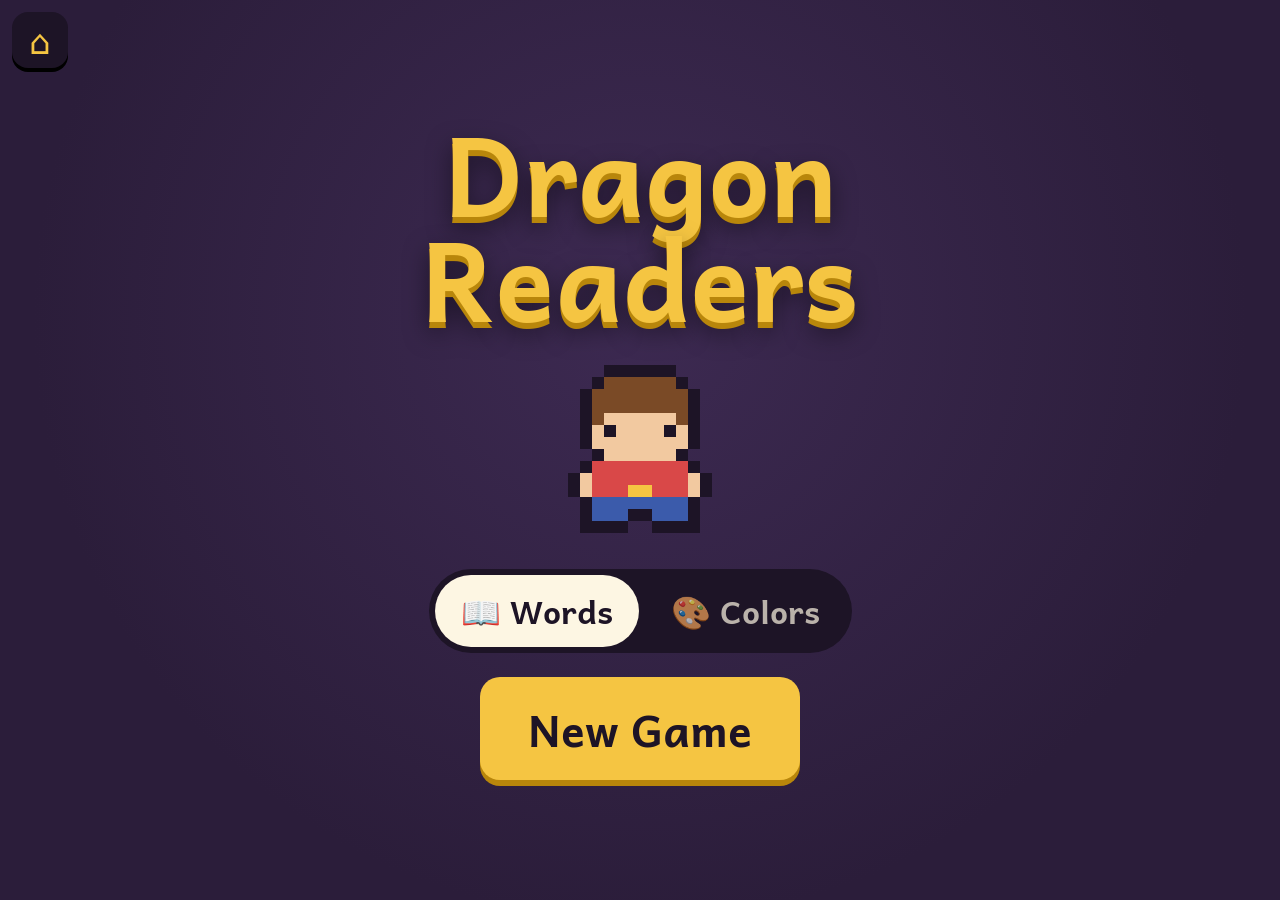
==== dragon.html @ 04651eae "Reading Arcade home page; Dragon Readers moves to dragon.html Co-Authored-By: Claude Opus 5.5 <norep" ====
<!doctype html>
<html lang="en">
<head>
  <meta charset="utf-8">
  <meta name="viewport" content="width=device-width, initial-scale=1, maximum-scale=1, user-scalable=no, viewport-fit=cover">
  <meta name="apple-mobile-web-app-capable" content="yes">
  <meta name="mobile-web-app-capable" content="yes">
  <meta name="apple-mobile-web-app-status-bar-style" content="black-translucent">
  <meta name="apple-mobile-web-app-title" content="Dragon Readers">
  <meta name="theme-color" content="#2b1d3a">
  <title>Dragon Readers</title>
  <link rel="icon" type="image/png" sizes="32x32" href="icons/favicon-32.png">
  <link rel="apple-touch-icon" href="icons/icon-192.png">
  <link rel="manifest" href="manifest.webmanifest">
  <link rel="preconnect" href="https://fonts.googleapis.com">
  <link rel="preconnect" href="https://fonts.gstatic.com" crossorigin>
  <!-- Andika is designed for beginning readers (simple a and g shapes). -->
  <link href="https://fonts.googleapis.com/css2?family=Andika:wght@400;700&display=swap" rel="stylesheet">
  <link rel="stylesheet" href="css/style.css">
</head>
<body>
  <div id="app">
    <!-- Title screen -->
    <section id="title-screen" class="screen">
      <a href="./" class="home-btn" aria-label="Back to the arcade">&#8962;</a>
      <h1 class="logo">Dragon<br>Readers</h1>
      <div class="title-dragon" aria-hidden="true"></div>
      <div class="mode-switch" role="radiogroup" aria-label="Game mode">
        <button class="mode-btn" data-mode="words" role="radio">&#128214; Words</button>
        <button class="mode-btn" data-mode="colors" role="radio">&#127912; Colors</button>
      </div>
      <div class="title-buttons">
        <button id="btn-continue" class="big-btn" hidden>Play</button>
        <button id="btn-new" class="big-btn">New Game</button>
      </div>
    </section>

    <!-- Name entry -->
    <section id="name-screen" class="screen" hidden>
      <h2 class="prompt">What is your name?</h2>
      <div id="name-slots" class="name-slots"></div>
      <div id="letter-grid" class="letter-grid"></div>
      <div class="name-actions">
        <button id="btn-back" class="big-btn small">&#9003; Back</button>
        <button id="btn-done" class="big-btn small" disabled>Done &#10003;</button>
      </div>
    </section>

    <!-- World -->
    <section id="world-screen" class="screen" hidden>
      <a href="./" class="home-btn" aria-label="Back to the arcade">&#8962;</a>
      <div class="console">
        <div class="pad-area left">
          <div class="dpad" id="dpad">
            <button class="dpad-btn up" data-dir="up" aria-label="Up"></button>
            <button class="dpad-btn left" data-dir="left" aria-label="Left"></button>
            <div class="dpad-center"></div>
            <button class="dpad-btn right" data-dir="right" aria-label="Right"></button>
            <button class="dpad-btn down" data-dir="down" aria-label="Down"></button>
          </div>
        </div>
        <div class="screen-frame">
          <canvas id="game" width="160" height="144"></canvas>
          <div id="dialogue" class="dialogue" hidden>
            <p id="dialogue-text"></p>
            <button id="dialogue-speak" class="speak-btn" aria-label="Hear it">&#128264;</button>
            <span class="dialogue-next" aria-hidden="true">&#9660;</span>
          </div>
        </div>
        <div class="pad-area right">
          <div class="right-buttons">
            <button id="btn-a" class="ab-btn" aria-label="A">A</button>
            <button id="btn-book" class="book-btn" aria-label="Dragon Book">&#128214;</button>
          </div>
        </div>
      </div>

      <!-- Dragon Book: every dragon he has caught -->
      <div id="book" class="book" hidden>
        <div class="book-head">
          <h2>Dragon Book <span id="book-count" class="book-count"></span></h2>
          <button id="book-close" class="close-btn" aria-label="Close">&#10005;</button>
        </div>
        <div id="book-grid" class="book-grid"></div>
        <div id="book-detail" class="book-detail" hidden>
          <div class="detail-card">
            <canvas id="detail-canvas" width="64" height="64"></canvas>
            <p id="detail-name" class="detail-name"></p>
            <p id="detail-type" class="detail-type"></p>
            <div class="detail-word-row">
              <p id="detail-word" class="detail-word"></p>
              <button id="detail-speak" class="speak-btn big" aria-label="Hear it">&#128264;</button>
            </div>
            <button id="detail-close" class="big-btn small">OK</button>
          </div>
        </div>
      </div>

      <!-- Spidey's Web Words: fill in the missing letter -->
      <div id="spidey" class="spidey" hidden>
        <div class="sp-top">
          <span id="sp-progress" class="sp-progress"></span>
          <button id="sp-close" class="close-btn" aria-label="Close">&#10005;</button>
        </div>
        <canvas id="sp-canvas" width="128" height="96"></canvas>
        <div id="sp-word" class="sp-word"></div>
        <div id="sp-letters" class="sp-letters"></div>
        <div id="sp-result" class="capture-result" hidden>
          <div class="result-card">
            <canvas id="sp-result-canvas" width="32" height="32"></canvas>
            <p class="result-text">You fixed the web!</p>
            <p class="result-type">Spidey says thank you!</p>
            <button id="sp-result-ok" class="big-btn">OK</button>
          </div>
        </div>
      </div>

      <!-- King Roland's dress-up room -->
      <div id="dressup" class="dressup" hidden>
        <div class="du-stage">
          <div id="du-wish" class="du-wish" hidden>
            <p id="du-wish-text"></p>
            <button id="du-wish-speak" class="speak-btn big" aria-label="Hear it">&#128264;</button>
          </div>
          <canvas id="du-king" width="64" height="64"></canvas>
        </div>
        <div class="du-panel">
          <div class="du-top">
            <button id="du-wish-btn" class="du-btn">&#128081; Wish</button>
            <button id="du-random" class="du-btn" aria-label="Silly outfit">&#127922;</button>
            <button id="du-close" class="close-btn" aria-label="Close">&#10005;</button>
          </div>
          <div id="du-tabs" class="du-tabs"></div>
          <div id="du-items" class="du-items"></div>
        </div>
      </div>

      <!-- Capture: read the word that matches the dragon -->
      <div id="capture" class="capture" hidden>
        <div class="capture-stage">
          <canvas id="capture-canvas" width="128" height="96"></canvas>
          <button id="capture-run" class="run-btn" aria-label="Run away">&#127939; Run</button>
        </div>
        <div id="capture-words" class="capture-words"></div>
        <div id="capture-result" class="capture-result" hidden>
          <div class="result-card">
            <canvas id="result-canvas" width="64" height="64"></canvas>
            <p id="result-text" class="result-text"></p>
            <p id="result-type" class="result-type"></p>
            <button id="result-ok" class="big-btn">OK</button>
          </div>
        </div>
      </div>
    </section>
  </div>

  <script type="module" src="js/main.js"></script>
</body>
</html>
---- css/style.css ----
:root {
  --bg: #2b1d3a;
  --bg-2: #3d2a52;
  --shell: #5b3f7a;
  --shell-dark: #3a2752;
  --gold: #f5c542;
  --gold-dark: #b8860b;
  --ink: #1d1426;
  --paper: #fdf6e3;
  --red: #d94848;
  --green: #4caf50;
  --font: "Andika", "Comic Sans MS", system-ui, sans-serif;
}

* { box-sizing: border-box; }

html, body {
  margin: 0;
  height: 100%;
  background: var(--bg);
  color: var(--paper);
  font-family: var(--font);
  overflow: hidden;
  touch-action: none;
  -webkit-user-select: none;
  user-select: none;
  -webkit-touch-callout: none;
  -webkit-tap-highlight-color: transparent;
}

#app {
  position: fixed;
  inset: 0;
  padding: env(safe-area-inset-top) env(safe-area-inset-right) env(safe-area-inset-bottom) env(safe-area-inset-left);
}

.screen {
  position: absolute;
  inset: 0;
  display: flex;
  flex-direction: column;
  align-items: center;
  justify-content: center;
  gap: 24px;
  padding: 16px;
}
.screen[hidden] { display: none; }

button {
  font-family: inherit;
  color: inherit;
  border: none;
  cursor: pointer;
  touch-action: manipulation;
}

.big-btn {
  font-size: clamp(28px, 5vw, 44px);
  font-weight: 700;
  padding: 16px 48px;
  border-radius: 20px;
  background: var(--gold);
  color: var(--ink);
  box-shadow: 0 6px 0 var(--gold-dark);
  min-width: 260px;
}
.big-btn:active { transform: translateY(4px); box-shadow: 0 2px 0 var(--gold-dark); }
.big-btn:disabled { opacity: 0.4; }
.big-btn.small { font-size: clamp(22px, 4vw, 32px); padding: 12px 28px; min-width: 0; }

/* ---------- Title ---------- */
#title-screen {
  background: radial-gradient(circle at 50% 35%, var(--bg-2), var(--bg) 70%);
}
.logo {
  margin: 0;
  font-size: clamp(56px, 11vw, 110px);
  line-height: 0.95;
  text-align: center;
  color: var(--gold);
  text-shadow: 0 6px 0 var(--gold-dark), 0 10px 24px rgba(0,0,0,0.5);
}
.title-dragon {
  width: 192px;
  height: 192px;
  image-rendering: pixelated;
  background-size: contain;
  background-repeat: no-repeat;
  animation: bob 1.6s ease-in-out infinite;
}
@keyframes bob { 50% { transform: translateY(-10px); } }
.title-buttons { display: flex; flex-direction: column; gap: 20px; align-items: center; }

/* ---------- Name entry ---------- */
.prompt { margin: 0; font-size: clamp(30px, 5vw, 48px); }
.name-slots { display: flex; gap: 8px; min-height: 80px; }
.name-slot {
  width: clamp(44px, 8vw, 64px);
  height: clamp(60px, 10vw, 80px);
  border-bottom: 6px solid var(--gold);
  font-size: clamp(40px, 7vw, 60px);
  font-weight: 700;
  display: flex;
  align-items: flex-end;
  justify-content: center;
}
.letter-grid {
  display: grid;
  grid-template-columns: repeat(7, 1fr);
  gap: 10px;
  width: min(100%, 640px);
}
.letter {
  aspect-ratio: 1;
  font-size: clamp(28px, 5vw, 44px);
  font-weight: 700;
  border-radius: 14px;
  background: var(--paper);
  color: var(--ink);
  box-shadow: 0 5px 0 #c9bfa3;
}
.letter:active { transform: translateY(3px); box-shadow: 0 2px 0 #c9bfa3; }
.name-actions { display: flex; gap: 20px; }

/* ---------- World ---------- */
#world-screen { padding: 0; }
.console {
  width: 100%;
  height: 100%;
  display: grid;
  background: var(--shell);
  /* Landscape (default): pad | screen | button */
  grid-template-columns: 1fr auto 1fr;
  grid-template-rows: 1fr;
  align-items: center;
  justify-items: center;
}
.screen-frame {
  position: relative;
  background: var(--ink);
  padding: 12px;
  border-radius: 16px 16px 48px 16px;
  box-shadow: inset 0 0 0 4px var(--shell-dark);
}
#game {
  display: block;
  image-rendering: pixelated;
  image-rendering: crisp-edges;
  background: #000;
}
.pad-area { display: flex; align-items: center; justify-content: center; }

/* D-pad */
.dpad {
  display: grid;
  grid-template-columns: repeat(3, 72px);
  grid-template-rows: repeat(3, 72px);
}
.dpad-btn, .dpad-center { background: var(--ink); }
.dpad-btn.up { grid-area: 1 / 2; border-radius: 12px 12px 0 0; }
.dpad-btn.left { grid-area: 2 / 1; border-radius: 12px 0 0 12px; }
.dpad-center { grid-area: 2 / 2; }
.dpad-btn.right { grid-area: 2 / 3; border-radius: 0 12px 12px 0; }
.dpad-btn.down { grid-area: 3 / 2; border-radius: 0 0 12px 12px; }
.dpad-btn.pressed { background: #000; }
.dpad-btn::after {
  content: "";
  display: block;
  margin: auto;
  width: 0; height: 0;
  border: 12px solid transparent;
}
.dpad-btn.up::after { border-bottom-color: #6d5a80; margin-top: 10px; }
.dpad-btn.down::after { border-top-color: #6d5a80; margin-top: 34px; }
.dpad-btn.left::after { border-right-color: #6d5a80; margin-left: 10px; }
.dpad-btn.right::after { border-left-color: #6d5a80; margin-left: 38px; }

.ab-btn {
  width: 110px;
  height: 110px;
  border-radius: 50%;
  background: var(--red);
  box-shadow: 0 6px 0 #8e2a2a;
  font-size: 40px;
  font-weight: 700;
  color: #fff;
}
.ab-btn.pressed, .ab-btn:active { transform: translateY(4px); box-shadow: 0 2px 0 #8e2a2a; }

/* Dialogue box: big HTML text over the pixel screen so words are crisp and readable */
.dialogue {
  position: absolute;
  left: 12px; right: 12px; bottom: 12px;
  min-height: 34%;
  background: var(--paper);
  color: var(--ink);
  border: 6px double var(--ink);
  border-radius: 8px;
  padding: 12px 64px 12px 20px;
  display: flex;
  align-items: center;
}
.dialogue[hidden] { display: none; }
.dialogue p {
  margin: 0;
  font-size: clamp(26px, 4.2vw, 44px);
  font-weight: 700;
  line-height: 1.2;
}
.speak-btn {
  position: absolute;
  top: 8px; right: 8px;
  width: 48px; height: 48px;
  border-radius: 50%;
  background: var(--gold);
  font-size: 24px;
}
.dialogue-next {
  position: absolute;
  bottom: 6px; right: 20px;
  font-size: 18px;
  animation: blink 0.8s steps(2) infinite;
}
@keyframes blink { 50% { opacity: 0; } }

/* Portrait: screen on top, controls underneath */
@media (orientation: portrait) {
  .console {
    grid-template-columns: 1fr 1fr;
    grid-template-rows: auto 1fr;
    align-items: center;
  }
  .screen-frame { grid-column: 1 / 3; grid-row: 1; margin-top: 24px; }
  .pad-area.left { grid-column: 1; grid-row: 2; }
  .pad-area.right { grid-column: 2; grid-row: 2; }
}

/* ---------- Capture ---------- */
.capture {
  position: absolute;
  inset: 0;
  background: var(--bg);
  display: flex;
  flex-direction: column;
  align-items: center;
  justify-content: center;
  gap: clamp(16px, 3vh, 32px);
  padding: 16px;
}
.capture[hidden] { display: none; }
.capture-stage { position: relative; }
#capture-canvas {
  display: block;
  width: min(94vw, calc(60vh * 4 / 3));
  aspect-ratio: 4 / 3;
  image-rendering: pixelated;
  image-rendering: crisp-edges;
  border: 8px solid var(--ink);
  border-radius: 12px;
}
.run-btn {
  position: absolute;
  top: 16px;
  right: 16px;
  font-size: 20px;
  font-weight: 700;
  padding: 8px 14px;
  border-radius: 12px;
  background: rgba(29, 20, 38, 0.75);
  color: var(--paper);
}
.capture-words {
  display: flex;
  gap: clamp(16px, 4vw, 48px);
  visibility: hidden;
}
.capture-words.shown { visibility: visible; }
.word-btn {
  /* Lowercase words in a big, clear font: what beginning readers see in books. */
  font-size: clamp(56px, 10vw, 110px);
  font-weight: 700;
  line-height: 1;
  min-width: clamp(160px, 26vw, 300px);
  padding: 18px 32px 26px;
  border-radius: 24px;
  background: var(--paper);
  color: var(--ink);
  box-shadow: 0 8px 0 #c9bfa3;
  transition: opacity 0.3s, transform 0.3s, background 0.2s;
}
.word-btn:active { transform: translateY(4px); box-shadow: 0 4px 0 #c9bfa3; }
.word-btn.wrong { opacity: 0.2; transform: scale(0.85); }
.word-btn.right { background: var(--green); color: #fff; box-shadow: 0 8px 0 #2e7d32; }
.word-btn.hint { animation: pulse 0.9s ease-in-out infinite; }
@keyframes pulse {
  50% { transform: scale(1.08); box-shadow: 0 8px 0 #c9bfa3, 0 0 0 10px var(--gold); }
}
.capture-result {
  position: absolute;
  inset: 0;
  display: flex;
  align-items: center;
  justify-content: center;
  background: rgba(29, 20, 38, 0.6);
}
.capture-result[hidden] { display: none; }
.result-card {
  background: var(--paper);
  color: var(--ink);
  border-radius: 24px;
  padding: 24px 40px 32px;
  display: flex;
  flex-direction: column;
  align-items: center;
  gap: 8px;
  animation: pop 0.35s ease-out;
}
@keyframes pop { from { transform: scale(0.6); opacity: 0; } }
#result-canvas { width: 192px; height: 192px; image-rendering: pixelated; }
.result-text { margin: 0; font-size: clamp(40px, 6vw, 64px); font-weight: 700; }
.result-type { margin: 0 0 12px; font-size: clamp(22px, 3vw, 30px); color: #6d5a80; }

/* ---------- Right-side buttons ---------- */
.right-buttons { display: flex; flex-direction: column; align-items: center; gap: 28px; }
.book-btn {
  width: 72px;
  height: 72px;
  border-radius: 18px;
  background: var(--gold);
  box-shadow: 0 5px 0 var(--gold-dark);
  font-size: 36px;
}
.book-btn:active { transform: translateY(3px); box-shadow: 0 2px 0 var(--gold-dark); }

/* Three word choices: a little smaller so they fit side by side */
.capture-words { flex-wrap: wrap; justify-content: center; }
.capture-words.three { gap: clamp(12px, 2.5vw, 28px); }
.capture-words.three .word-btn {
  font-size: clamp(44px, 7vw, 90px);
  min-width: clamp(130px, 22vw, 260px);
  padding: 16px 22px 22px;
}

/* ---------- Dragon Book ---------- */
.book {
  position: absolute;
  inset: 0;
  background: var(--bg);
  display: flex;
  flex-direction: column;
  padding: 16px clamp(16px, 3vw, 40px);
  gap: 12px;
}
.book[hidden] { display: none; }
.book-head { display: flex; align-items: center; justify-content: space-between; }
.book-head h2 { margin: 0; font-size: clamp(30px, 5vw, 48px); color: var(--gold); }
.book-count { font-size: 0.6em; color: var(--paper); margin-left: 12px; }
.close-btn {
  width: 60px; height: 60px;
  border-radius: 50%;
  background: var(--paper);
  color: var(--ink);
  font-size: 28px;
  font-weight: 700;
}
.book-grid {
  flex: 1;
  display: grid;
  grid-template-columns: repeat(7, 1fr);
  gap: clamp(8px, 1.5vw, 16px);
  align-content: center;
  overflow-y: auto;
}
.book-cell {
  background: var(--paper);
  color: var(--ink);
  border-radius: 16px;
  padding: 8px 4px;
  display: flex;
  flex-direction: column;
  align-items: center;
  gap: 4px;
  box-shadow: 0 5px 0 #c9bfa3;
}
.book-cell.unknown { background: #4a3a5c; color: var(--paper); box-shadow: none; }
.book-cell canvas { width: 100%; max-width: 110px; aspect-ratio: 1; image-rendering: pixelated; }
.book-cell span { font-size: clamp(16px, 2.2vw, 24px); font-weight: 700; }
.book-detail {
  position: absolute;
  inset: 0;
  display: flex;
  align-items: center;
  justify-content: center;
  background: rgba(29, 20, 38, 0.7);
}
.book-detail[hidden] { display: none; }
.detail-card {
  background: var(--paper);
  color: var(--ink);
  border-radius: 24px;
  padding: 24px 48px 32px;
  display: flex;
  flex-direction: column;
  align-items: center;
  gap: 6px;
  animation: pop 0.3s ease-out;
}
#detail-canvas { width: 224px; height: 224px; image-rendering: pixelated; }
.detail-name { margin: 0; font-size: clamp(40px, 6vw, 60px); font-weight: 700; }
.detail-type { margin: 0; font-size: clamp(20px, 3vw, 28px); color: #6d5a80; }
.detail-word-row { display: flex; align-items: center; gap: 16px; margin: 8px 0 16px; }
.detail-word {
  margin: 0;
  font-size: clamp(64px, 10vw, 110px);
  font-weight: 700;
  line-height: 1;
  padding: 8px 28px 16px;
  border: 4px dashed var(--gold-dark);
  border-radius: 20px;
}
.speak-btn.big { position: static; width: 72px; height: 72px; font-size: 36px; }

@media (orientation: portrait) {
  .book-grid { grid-template-columns: repeat(4, 1fr); }
}

/* ---------- Mode switch (title) ---------- */
.mode-switch {
  display: flex;
  background: var(--ink);
  border-radius: 999px;
  padding: 6px;
  gap: 6px;
}
.mode-btn {
  font-size: clamp(22px, 3.6vw, 32px);
  font-weight: 700;
  padding: 10px 26px;
  border-radius: 999px;
  background: transparent;
  color: var(--paper);
  opacity: 0.7;
}
.mode-btn.selected { background: var(--paper); color: var(--ink); opacity: 1; }

/* ---------- King Roland's dress-up room ---------- */
.dressup {
  position: absolute;
  inset: 0;
  background: radial-gradient(circle at 30% 40%, #4a3660, var(--bg) 70%);
  display: grid;
  grid-template-columns: 1fr 1fr;
  gap: 16px;
  padding: 16px;
  align-items: center;
}
.dressup[hidden] { display: none; }
.du-stage { display: flex; flex-direction: column; justify-content: center; align-items: center; gap: 10px; }
#du-king {
  width: min(44vw, 62vh);
  height: min(44vw, 62vh);
  image-rendering: pixelated;
  image-rendering: crisp-edges;
}
#du-king.pop { animation: kingpop 0.35s ease-out; }
@keyframes kingpop { 40% { transform: scale(1.06) rotate(-2deg); } }
.du-wish {
  /* Sits above the king (never on top of his hat) and keeps its space when hidden. */
  min-height: 64px;
  background: var(--paper);
  color: var(--ink);
  border-radius: 20px;
  padding: 10px 14px 10px 22px;
  display: flex;
  align-items: center;
  gap: 12px;
  box-shadow: 0 6px 0 #c9bfa3;
  white-space: nowrap;
}
.du-wish[hidden] { display: flex; visibility: hidden; }
.du-wish p { margin: 0; font-size: clamp(26px, 4vw, 42px); font-weight: 700; }
.du-wish.happy { background: var(--green); color: #fff; box-shadow: 0 6px 0 #2e7d32; }
.du-wish.nope { animation: nope 0.4s; }
@keyframes nope { 25% { transform: translateX(-8px); } 75% { transform: translateX(8px); } }
.du-panel { display: flex; flex-direction: column; gap: 14px; height: 100%; justify-content: center; }
.du-top { display: flex; gap: 12px; justify-content: flex-end; align-items: center; }
.du-btn {
  font-size: clamp(22px, 3vw, 30px);
  font-weight: 700;
  padding: 10px 20px;
  border-radius: 16px;
  background: var(--gold);
  color: var(--ink);
  box-shadow: 0 5px 0 var(--gold-dark);
}
.du-btn:active { transform: translateY(3px); box-shadow: 0 2px 0 var(--gold-dark); }
.du-tabs { display: grid; grid-template-columns: repeat(4, 1fr); gap: 8px; }
.du-tab {
  display: flex;
  flex-direction: column;
  align-items: center;
  padding: 8px 4px;
  border-radius: 14px;
  background: #4a3a5c;
  font-size: clamp(16px, 2.2vw, 22px);
  font-weight: 700;
}
.du-tab-icon { font-size: 30px; }
.du-tab.selected { background: var(--paper); color: var(--ink); }
.du-items { display: grid; grid-template-columns: repeat(3, 1fr); gap: 10px; }
.du-item {
  background: var(--paper);
  color: var(--ink);
  border-radius: 16px;
  padding: 8px 4px 6px;
  display: flex;
  flex-direction: column;
  align-items: center;
  gap: 2px;
  box-shadow: 0 5px 0 #c9bfa3;
  border: 4px solid transparent;
}
.du-item:active { transform: translateY(3px); box-shadow: 0 2px 0 #c9bfa3; }
.du-item canvas { width: 64px; height: 64px; image-rendering: pixelated; }
.du-item span { font-size: clamp(22px, 3vw, 30px); font-weight: 700; }
.du-item.worn { border-color: var(--green); }

@media (orientation: portrait) {
  .dressup { grid-template-columns: 1fr; grid-template-rows: auto 1fr; }
  #du-king { width: min(70vw, 36vh); height: min(70vw, 36vh); }
}

/* ---------- Spidey's Web Words ---------- */
.spidey {
  position: absolute;
  inset: 0;
  background: var(--bg);
  display: flex;
  flex-direction: column;
  align-items: center;
  justify-content: center;
  gap: clamp(10px, 2vh, 20px);
  padding: 16px;
}
.spidey[hidden] { display: none; }
.sp-top {
  position: absolute;
  top: 16px; left: 16px; right: 16px;
  display: flex;
  justify-content: space-between;
  align-items: center;
}
.sp-progress { font-size: 26px; font-weight: 700; color: var(--gold); }
#sp-canvas {
  width: min(80vw, calc(46vh * 4 / 3));
  aspect-ratio: 4 / 3;
  image-rendering: pixelated;
  image-rendering: crisp-edges;
  border: 8px solid var(--ink);
  border-radius: 12px;
}
.sp-word { display: flex; gap: 10px; }
.sp-char {
  min-width: clamp(56px, 8vw, 88px);
  font-size: clamp(56px, 9vw, 100px);
  font-weight: 700;
  line-height: 1.1;
  text-align: center;
  color: var(--paper);
}
.sp-char.blank {
  border-bottom: 8px solid var(--gold);
  min-height: 1.1em;
}
.sp-char.filled { color: var(--gold); animation: pop 0.35s ease-out; }
.sp-letters { display: flex; gap: clamp(16px, 4vw, 40px); }
.sp-letter-btn {
  width: clamp(96px, 14vw, 140px);
  height: clamp(96px, 14vw, 140px);
  font-size: clamp(56px, 9vw, 90px);
  font-weight: 700;
  border-radius: 24px;
  background: #d62f2f;
  color: #fff;
  box-shadow: 0 8px 0 #8e1b1b;
  transition: opacity 0.3s, transform 0.3s;
}
.sp-letter-btn:active { transform: translateY(4px); box-shadow: 0 4px 0 #8e1b1b; }
.sp-letter-btn.wrong { opacity: 0.2; transform: scale(0.85); }
.sp-letter-btn.right { background: var(--green); box-shadow: 0 8px 0 #2e7d32; }
.sp-letter-btn.hint { animation: pulse 0.9s ease-in-out infinite; }
#sp-result-canvas { width: 160px; height: 160px; image-rendering: pixelated; }
.spidey-cell { background: #ffe9e9; }

/* ---------- Back to the arcade ---------- */
.home-btn {
  position: absolute;
  top: 12px;
  left: 12px;
  z-index: 5;
  width: 56px;
  height: 56px;
  border-radius: 16px;
  background: var(--ink);
  color: var(--gold);
  font-size: 34px;
  line-height: 56px;
  text-align: center;
  text-decoration: none;
  box-shadow: 0 4px 0 #000;
}
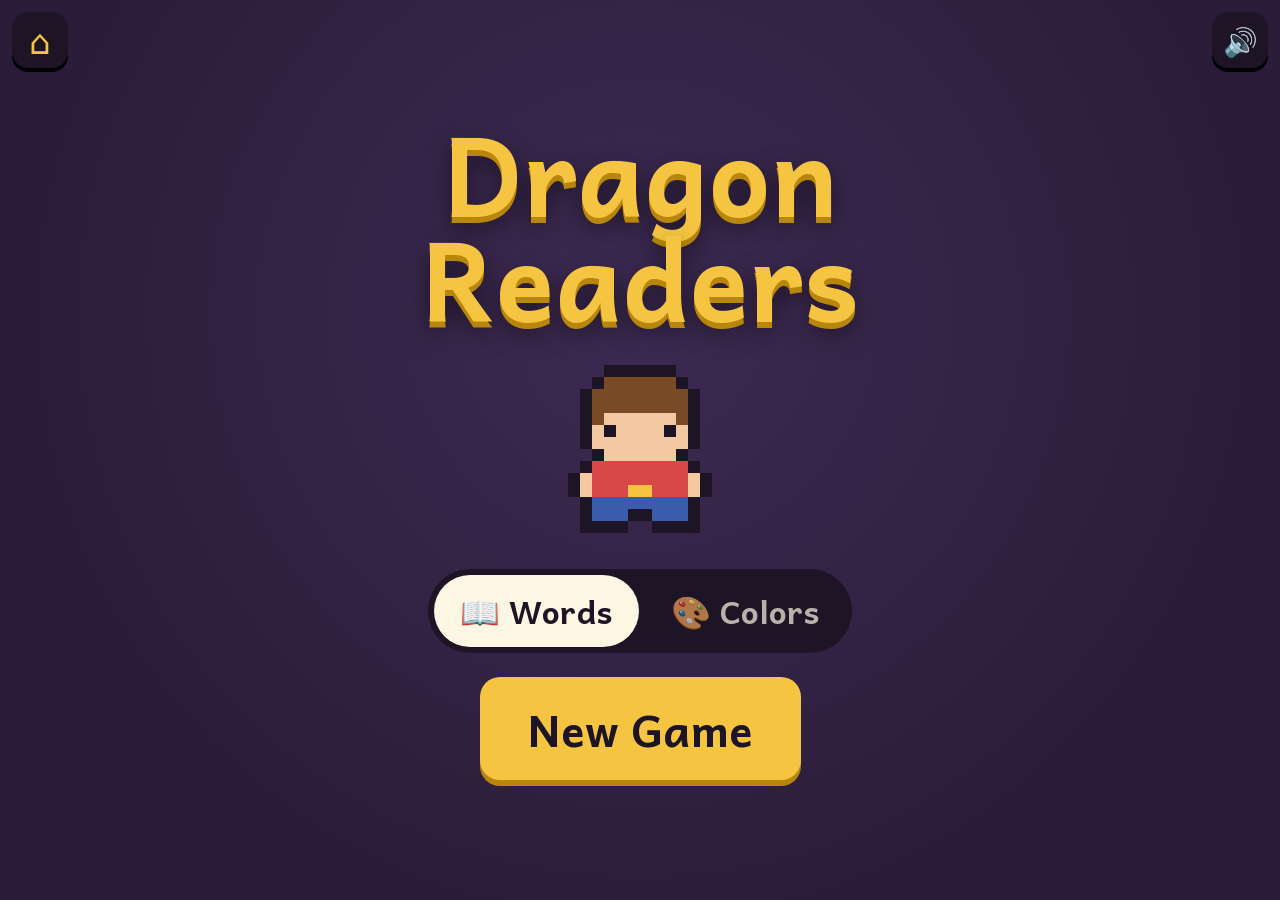
==== commit b4f12f76: "Sound, music, offline play and an animation pass across the arcade Fixes from the 2026-10-13 review:" ====
--- a/dragon.html
+++ b/dragon.html
@@ -12,10 +12,7 @@
   <link rel="icon" type="image/png" sizes="32x32" href="icons/favicon-32.png">
   <link rel="apple-touch-icon" href="icons/icon-192.png">
   <link rel="manifest" href="manifest.webmanifest">
-  <link rel="preconnect" href="https://fonts.googleapis.com">
-  <link rel="preconnect" href="https://fonts.gstatic.com" crossorigin>
-  <!-- Andika is designed for beginning readers (simple a and g shapes). -->
-  <link href="https://fonts.googleapis.com/css2?family=Andika:wght@400;700&display=swap" rel="stylesheet">
+  <!-- Andika (self-hosted in fonts/) is designed for beginning readers: simple a and g shapes. -->
   <link rel="stylesheet" href="css/style.css">
 </head>
 <body>
@@ -32,6 +29,17 @@
       <div class="title-buttons">
         <button id="btn-continue" class="big-btn" hidden>Play</button>
         <button id="btn-new" class="big-btn">New Game</button>
+      </div>
+      <!-- Asked before a new game wipes a save -->
+      <div id="confirm" class="confirm" hidden>
+        <div class="confirm-card">
+          <p class="confirm-text">Start over?</p>
+          <p class="confirm-sub">Your dragons will go back to the wild.</p>
+          <div class="confirm-buttons">
+            <button id="confirm-keep" class="big-btn small">Keep playing</button>
+            <button id="confirm-new" class="big-btn small danger">Start over</button>
+          </div>
+        </div>
       </div>
     </section>
 
--- a/css/style.css
+++ b/css/style.css
@@ -1,3 +1,7 @@
+/* Andika, self-hosted so the games work offline. */
+@font-face { font-family: "Andika"; font-style: normal; font-weight: 400; font-display: swap; src: url("../fonts/andika-400.woff2") format("woff2"); }
+@font-face { font-family: "Andika"; font-style: normal; font-weight: 700; font-display: swap; src: url("../fonts/andika-700.woff2") format("woff2"); }
+
 :root {
   --bg: #2b1d3a;
   --bg-2: #3d2a52;
@@ -251,8 +255,7 @@
 .capture-stage { position: relative; }
 #capture-canvas {
   display: block;
-  width: min(94vw, calc(60vh * 4 / 3));
-  aspect-ratio: 4 / 3;
+  /* Size is set by JS in whole pixels (js/screen.js). */
   image-rendering: pixelated;
   image-rendering: crisp-edges;
   border: 8px solid var(--ink);
@@ -442,6 +445,36 @@
   opacity: 0.7;
 }
 .mode-btn.selected { background: var(--paper); color: var(--ink); opacity: 1; }
+#title-screen .sound-btn { position: absolute; top: 12px; right: 12px; z-index: 5; }
+
+/* Start over? */
+.confirm {
+  position: absolute;
+  inset: 0;
+  z-index: 20;
+  display: flex;
+  align-items: center;
+  justify-content: center;
+  background: rgba(29, 20, 38, 0.75);
+  padding: 16px;
+}
+.confirm[hidden] { display: none; }
+.confirm-card {
+  background: var(--paper);
+  color: var(--ink);
+  border-radius: 24px;
+  padding: 24px 36px 28px;
+  display: flex;
+  flex-direction: column;
+  align-items: center;
+  gap: 8px;
+  animation: pop 0.3s ease-out;
+  text-align: center;
+}
+.confirm-text { margin: 0; font-size: clamp(32px, 5vw, 48px); font-weight: 700; }
+.confirm-sub { margin: 0 0 12px; font-size: clamp(20px, 3vw, 28px); color: #6d5a80; }
+.confirm-buttons { display: flex; gap: 16px; flex-wrap: wrap; justify-content: center; }
+.big-btn.danger { background: var(--red); color: #fff; box-shadow: 0 6px 0 #8e2a2a; }
 
 /* ---------- King Roland's dress-up room ---------- */
 .dressup {
@@ -552,8 +585,7 @@
 }
 .sp-progress { font-size: 26px; font-weight: 700; color: var(--gold); }
 #sp-canvas {
-  width: min(80vw, calc(46vh * 4 / 3));
-  aspect-ratio: 4 / 3;
+  /* Size is set by JS in whole pixels (js/screen.js). */
   image-rendering: pixelated;
   image-rendering: crisp-edges;
   border: 8px solid var(--ink);
@@ -609,3 +641,29 @@
   text-decoration: none;
   box-shadow: 0 4px 0 #000;
 }
+
+/* ---------- Shared: sound button, star bursts ---------- */
+/* Pixel canvases are sized by JS in whole device pixels; the border must not eat into that. */
+canvas { box-sizing: content-box; }
+.sound-btn {
+  width: 56px;
+  height: 56px;
+  border-radius: 16px;
+  background: var(--ink);
+  color: var(--gold);
+  font-size: 28px;
+  box-shadow: 0 4px 0 #000;
+}
+.sound-btn:active { transform: translateY(3px); box-shadow: 0 1px 0 #000; }
+.fx-star {
+  position: fixed;
+  z-index: 100;
+  pointer-events: none;
+  transform: translate(-50%, -50%);
+  animation: fxstar 0.75s ease-out forwards;
+}
+@keyframes fxstar {
+  to { transform: translate(calc(-50% + var(--dx)), calc(-50% + var(--dy))) scale(0.3); opacity: 0; }
+}
+.fx-shake { animation: fxshake 0.4s; }
+@keyframes fxshake { 20%, 60% { transform: translateX(-8px); } 40%, 80% { transform: translateX(8px); } }
